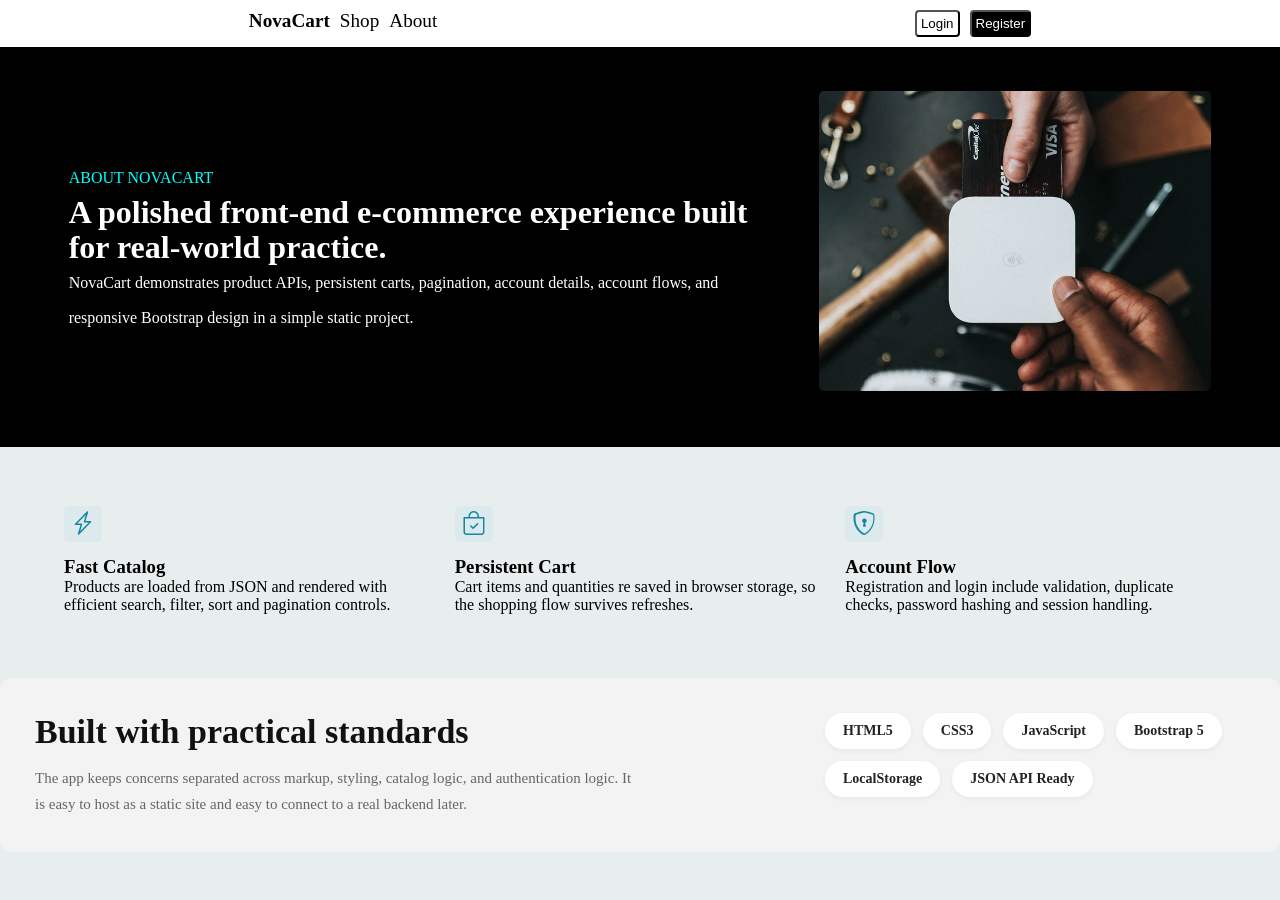
==== HTML/about.html @ 454512f1 "Upload NovaCart project" ====
<!DOCTYPE html>
<html lang="en">
<head>
    <meta charset="UTF-8">
    <meta name="viewport" content="width=device-width, initial-scale=1.0">
    <title>About</title>
    <link rel="stylesheet" href="../CSS/about.css">
<link rel="stylesheet" href="https://cdn.jsdelivr.net/npm/bootstrap-icons@1.13.1/font/bootstrap-icons.min.css"><script src="https://cdn.jsdelivr.net/npm/bootstrap@5.3.3/dist/js/bootstrap.min.js" integrity="sha384-0pUGZvbkm6XF6gxjEnlmuGrJXVbNuzT9qBBavbLwCsOGabYfZo0T0to5eqruptLy" crossorigin="anonymous"></script>
</head>
<body>
    <nav>
        <div class="nav_bar" style="justify-content: space-around;">
            <ul>
                <li>
                    <h4>NovaCart</h4>
                </li>
                <li><a href="#">Shop</a></li>
                <li><a href="#">About</a></li>
            </ul>

            <ul>
                <button style="background-color: white; color: black;">Login</button>
                <button style="background-color: black; color: white;">Register</button>
            </ul>
        </div>
    </nav>

    <section class="land">
        <div style="width: 700px;">
            <p style="color: aqua;">ABOUT NOVACART</p>
            <h1 style="font-size: xx-large;">A polished front-end e-commerce experience built for real-world practice.</h1>
            <p>NovaCart demonstrates product APIs, persistent carts, pagination, account details, account flows, and responsive Bootstrap design in a simple static project.</p>
        </div>
        <div>
            <img src="../Assets/about.jpeg" alt="" height="300px">
        </div>
    </section>

    <section class="cont">
        <div class="cont-div">
            <i class="bi bi-lightning-charge"></i><br><br>
            <h3>Fast Catalog</h3>
            <p>Products are loaded from JSON and rendered with efficient search, filter, sort and pagination controls.</p>
        </div>
            <div class="cont-div">
            <i class="bi bi-bag-check"></i><br><br>
            <h3>Persistent Cart</h3>
            <p>Cart items and quantities re saved in browser storage, so the shopping flow survives refreshes.</p>
        </div>
            <div class="cont-div">
            <i class="bi bi-shield-lock"></i><br><br>
            <h3>Account Flow</h3>
            <p>Registration and login include validation, duplicate checks, password hashing and session handling.</p>
    </div>
    </section>  
    
      <section class="standards-section">

    <div class="left-content">

      <h2>Built with practical standards</h2>

      <p>
        The app keeps concerns separated across markup, styling,
        catalog logic, and authentication logic. It is easy to host
        as a static site and easy to connect to a real backend later.
      </p>

    </div>

    <div class="tags">

      <div class="tag">HTML5</div>
      <div class="tag">CSS3</div>
      <div class="tag">JavaScript</div>
      <div class="tag">Bootstrap 5</div>
      <div class="tag">LocalStorage</div>
      <div class="tag">JSON API Ready</div>

    </div>

  </section>
</body>
</html>
---- CSS/about.css ----
*{
    margin: 0%;
    padding: 0%;
    box-sizing: border-box;
}
body{
    background-color: rgb(232, 237, 238);
}
.nav_bar{
    display: flex;
    justify-content: space-between;
    padding: 10px;
    font-size: larger;
    background-color: white;
}
ul{
    display: flex;
    list-style: none;
    justify-content: space-between;
    gap: 10px;
    align-content: center;
}
button{
    padding: 4px;
    border-radius: 4px;
    cursor: pointer;
}
nav a{
    color: black;
    text-decoration: none;
}

.land{
    background-color: black;
    color: white;
    display: flex;
    height: 400px;
    align-items: center;
    padding: 50px;
    line-height: 35px;
    gap: 50px;
    justify-content: center;
}
img{
    border-radius: 5px;
}
.cont{
    margin: 5%;
    display: grid;
    grid-template-columns: repeat(3,1fr);
    gap: 20px;
}
i{
    color: rgb(21, 135, 160);
    padding: 5px 7px;
    background-color: rgb(220, 233, 237);
    border-radius: 5px;
    font-size: x-large;
}
select{
    padding: 4px;
    background-color: white;
    border-radius: 4px;
    border: 1px solid black;
}
.standards-section{
      width:100%;
      /* max-width:1200px; */
      background:#f3f3f3;
      border-radius:12px;
      padding:35px;
      display:flex;
      justify-content:space-between;
      align-items:flex-start;
      gap:40px;
      flex-wrap:wrap;
    }

    .left-content{
      flex:1;
      min-width:280px;
    }

    .left-content h2{
      font-size:34px;
      color:#111;
      margin-bottom:15px;
    }

    .left-content p{
      font-size:15px;
      line-height:1.7;
      color:#666;
      max-width:600px;
    }

    .tags{
      display:flex;
      flex-wrap:wrap;
      gap:12px;
      max-width:420px;
    }

    .tag{
      background:#fff;
      padding:10px 18px;
      border-radius:50px;
      font-size:14px;
      font-weight:bold;
      color:#222;
      box-shadow:0 2px 5px rgba(0,0,0,0.05);
      transition:0.3s;
      cursor:pointer;
    }

    .tag:hover{
      background:#111;
      color:#fff;
      transform:translateY(-2px);
    }

    @media(max-width:768px){

      .standards-section{
        flex-direction:column;
      }

      .left-content h2{
        font-size:28px;
      }

    }
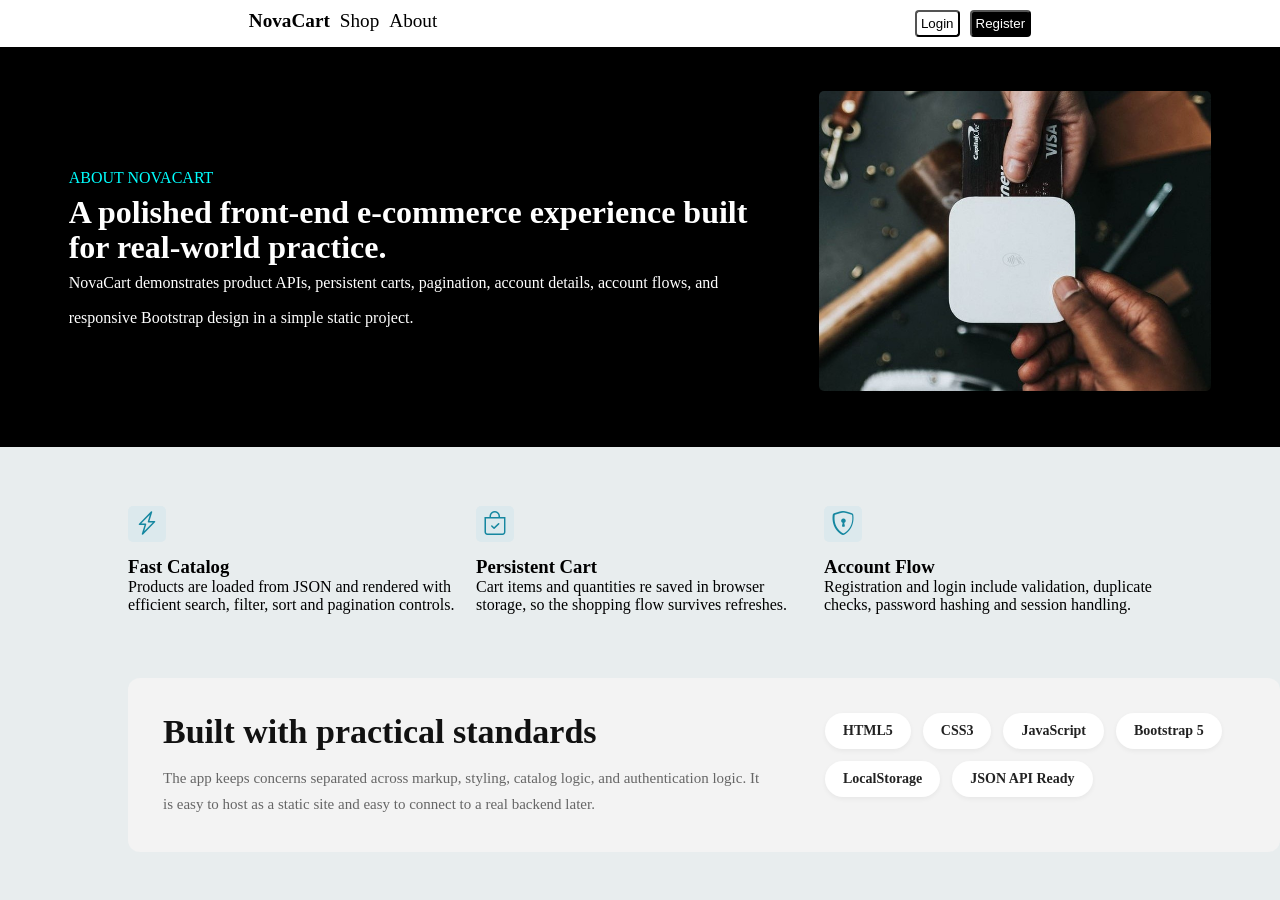
==== commit 1b44df5b: "Push latest NovaCart folder updates" ====
--- a/HTML/about.html
+++ b/HTML/about.html
@@ -76,9 +76,8 @@
       <div class="tag">Bootstrap 5</div>
       <div class="tag">LocalStorage</div>
       <div class="tag">JSON API Ready</div>
+    </div>
+  </section>
 
-    </div>
-
-  </section>
 </body>
 </html>
--- a/CSS/about.css
+++ b/CSS/about.css
@@ -20,7 +20,7 @@
     gap: 10px;
     align-content: center;
 }
-button{
+nav button{
     padding: 4px;
     border-radius: 4px;
     cursor: pointer;
@@ -45,10 +45,11 @@
     border-radius: 5px;
 }
 .cont{
-    margin: 5%;
+    margin:5% 10%;
     display: grid;
     grid-template-columns: repeat(3,1fr);
     gap: 20px;
+    align-content: center;
 }
 i{
     color: rgb(21, 135, 160);
@@ -64,8 +65,8 @@
     border: 1px solid black;
 }
 .standards-section{
-      width:100%;
-      /* max-width:1200px; */
+      /* width:100%; */
+      max-width:1200px;
       background:#f3f3f3;
       border-radius:12px;
       padding:35px;
@@ -74,6 +75,7 @@
       align-items:flex-start;
       gap:40px;
       flex-wrap:wrap;
+      margin-left: 10%;
     }
 
     .left-content{
